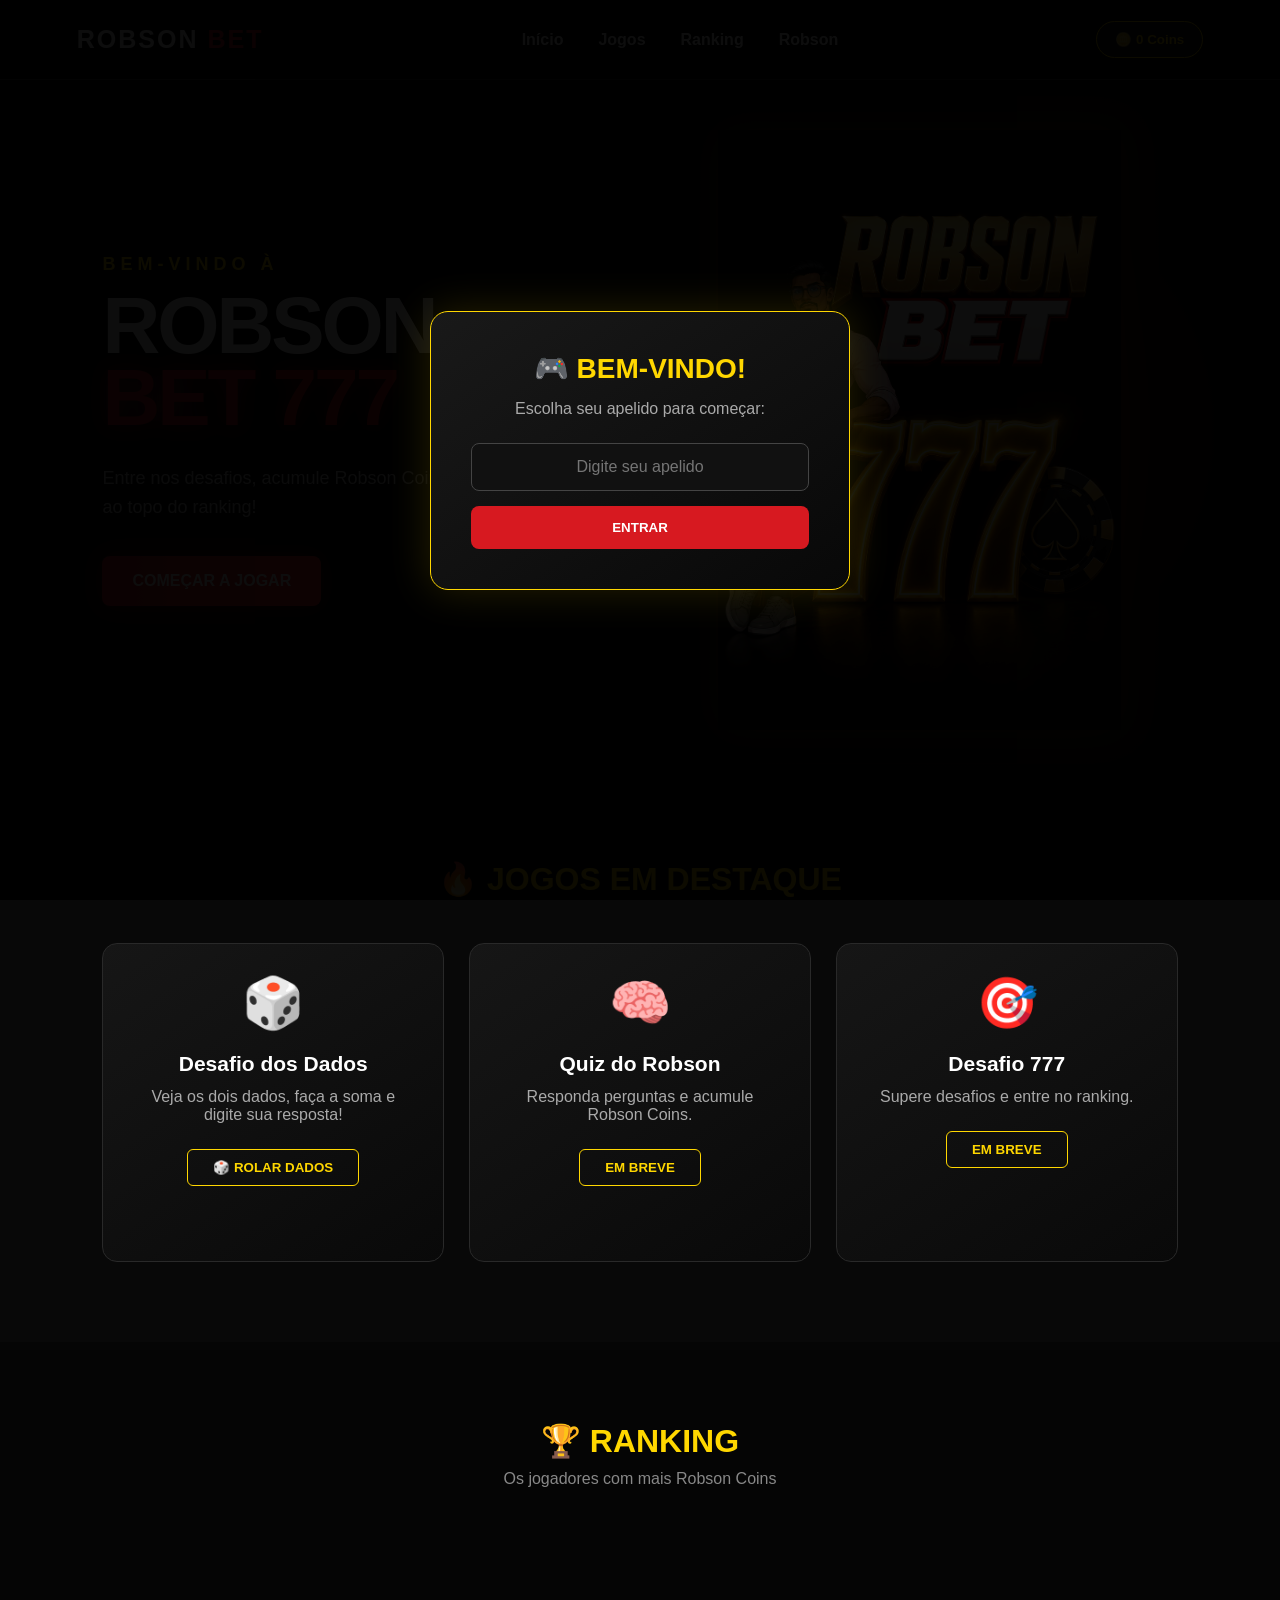
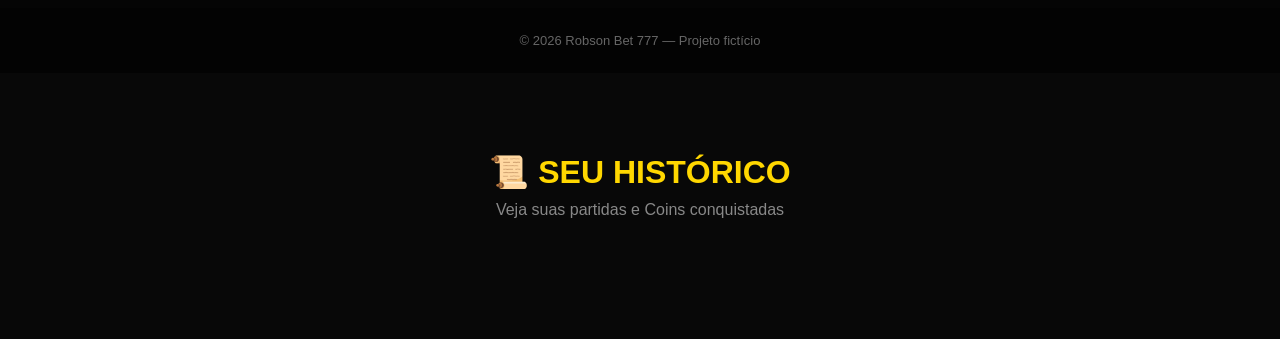
==== index.html @ c63aab95 "Add files via upload" ====
<!DOCTYPE html>
<html lang="pt-BR">

<head>
    <meta charset="UTF-8">
    <meta name="viewport" content="width=device-width, initial-scale=1.0">

    <title>Robson Bet 777</title>

    <link rel="stylesheet" href="style.css">
</head>

<body>

    <header>

        <div class="logo">
            ROBSON <span>BET</span>
        </div>

        <nav>
            <a href="#">Início</a>
            <a href="#jogos">Jogos</a>
            <a href="#ranking">Ranking</a>
            <a href="#">Robson</a>
        </nav>

        <button class="coins">
            🪙 <span id="coin-count">0</span> Coins
        </button>

    </header>


    <main>

        <section class="hero">

            <div class="hero-text">

                <p class="small-title">
                    BEM-VINDO À
                </p>

                <h1>
                    ROBSON<br>
                    <span>BET 777</span>
                </h1>

                <p class="description">
                    Entre nos desafios, acumule Robson Coins
                    e tente chegar ao topo do ranking!
                </p>

                <button
                    class="play-button"
                    onclick="irParaJogos()">
                    COMEÇAR A JOGAR
                </button>

            </div>


            <div class="hero-image">

                <img
                    src="robson.png"
                    alt="Robson">

            </div>

        </section>


        <section
            class="games"
            id="jogos">

            <h2>
                🔥 JOGOS EM DESTAQUE
            </h2>


            <div class="game-container">


                <!-- JOGO DOS DADOS -->

                <div class="game-card">

                    <div class="game-icon">
                        🎲
                    </div>

                    <h3>
                        Desafio dos Dados
                    </h3>

                    <p>
                        Veja os dois dados, faça a soma
                        e digite sua resposta!
                    </p>


                    <button
                        onclick="jogarDados()">
                        🎲 ROLAR DADOS
                    </button>


                    <div
                        id="dados"
                        class="dados">
                    </div>


                    <div
                        id="area-resposta"
                        class="area-resposta"
                        style="display: none;">

                        <input
                            type="number"
                            id="resposta-dados"
                            placeholder="Sua resposta">

                        <button
                            onclick="verificarResposta()">
                            RESPONDER
                        </button>

                    </div>


                    <div
                        id="resultado-dados"
                        class="resultado">
                    </div>

                </div>


                <!-- QUIZ -->

                <div class="game-card">

                    <div class="game-icon">
                        🧠
                    </div>

                    <h3>
                        Quiz do Robson
                    </h3>

                    <p>
                        Responda perguntas e acumule
                        Robson Coins.
                    </p>

                    <button>
                        EM BREVE
                    </button>

                </div>


                <!-- DESAFIO 777 -->

                <div class="game-card">

                    <div class="game-icon">
                        🎯
                    </div>

                    <h3>
                        Desafio 777
                    </h3>

                    <p>
                        Supere desafios e entre no ranking.
                    </p>

                    <button>
                        EM BREVE
                    </button>

                </div>

            </div>

        </section>

                </section>


        <!-- RANKING -->

        <section
            class="ranking"
            id="ranking">

            <h2>
                🏆 RANKING
            </h2>

            <p class="ranking-subtitle">
                Os jogadores com mais Robson Coins
            </p>

            <div class="ranking-list">

                <div class="ranking-player">
                    <span class="position">🥇</span>
                    <span class="player-name">Robson</span>
                    <span class="player-points">850</span>
                </div>

                <div class="ranking-player">
                    <span class="position">🥈</span>
                    <span class="player-name">Pedro</span>
                    <span class="player-points">720</span>
                </div>

                <div class="ranking-player">
                    <span class="position">🥉</span>
                    <span class="player-name">João</span>
                    <span class="player-points">650</span>
                </div>

                <div class="ranking-player">
                    <span class="position">4º</span>
                    <span class="player-name">Lucas</span>
                    <span class="player-points">510</span>
                </div>

                <div class="ranking-player">
                    <span class="position">5º</span>
                    <span class="player-name">Ana</span>
                    <span class="player-points">430</span>
                </div>

            </div>

        </section>


    </main>


    <footer>

        <p>
            © 2026 Robson Bet 777 — Projeto fictício
        </p>

    </footer>


    <script src="script.js"></script>

</body>

<div id="tela-apelido" class="tela-apelido">

    <div class="caixa-apelido">

        <h2>🎮 BEM-VINDO!</h2>

        <p>Escolha seu apelido para começar:</p>

        <input
            type="text"
            id="apelido"
            placeholder="Digite seu apelido"
            maxlength="15"
        >

        <button onclick="entrarNoJogo()">
            ENTRAR
        </button>

    </div>

</div>

</html>

<section class="historico" id="historico">

    <h2>📜 SEU HISTÓRICO</h2>

    <p class="historico-subtitle">
        Veja suas partidas e Coins conquistadas
    </p>

    <div id="lista-historico" class="lista-historico">
    </div>

</section>
---- style.css ----
/* =========================
   CONFIGURAÇÕES GERAIS
========================= */

* {
    margin: 0;
    padding: 0;
    box-sizing: border-box;
}

body {
    font-family: Arial, Helvetica, sans-serif;
    background: #050505;
    color: white;
}


/* =========================
   MENU
========================= */

header {
    height: 80px;
    display: flex;
    align-items: center;
    justify-content: space-between;

    padding: 0 6%;

    background: #080808;
    border-bottom: 1px solid #333;

    position: sticky;
    top: 0;
    z-index: 100;
}

.logo {
    font-size: 25px;
    font-weight: 900;
    letter-spacing: 2px;
}

.logo span {
    color: #d71920;
}

nav {
    display: flex;
    gap: 35px;
}

nav a {
    color: white;
    text-decoration: none;
    font-weight: bold;
    transition: 0.3s;
}

nav a:hover {
    color: #d71920;
}

.coins {
    background: #111;
    color: #ffd700;

    border: 1px solid #ffd700;
    border-radius: 20px;

    padding: 10px 18px;

    font-weight: bold;
}


/* =========================
   HERO
========================= */

.hero {
    min-height: 650px;

    display: flex;
    align-items: center;
    justify-content: space-between;

    padding: 50px 8%;

    background:
        radial-gradient(circle at 75% 50%, #4b0000 0%, #090000 25%, #050505 60%);
}

.hero-text {
    max-width: 550px;
    z-index: 2;
}

.small-title {
    color: #ffd700;
    font-size: 18px;
    font-weight: bold;
    letter-spacing: 5px;
    margin-bottom: 15px;
}

h1 {
    font-size: 80px;
    line-height: 0.9;
    font-weight: 900;
    letter-spacing: -3px;
}

h1 span {
    color: #d71920;
    text-shadow: 0 0 20px rgba(215, 25, 32, 0.6);
}

.description {
    margin-top: 30px;

    color: #ccc;

    font-size: 18px;
    line-height: 1.6;

    max-width: 480px;
}


/* =========================
   BOTÃO PRINCIPAL
========================= */

.play-button {
    margin-top: 35px;

    padding: 16px 30px;

    border: none;
    border-radius: 8px;

    background: linear-gradient(90deg, #d71920, #ff3333);

    color: white;

    font-size: 16px;
    font-weight: 900;

    cursor: pointer;

    box-shadow: 0 0 25px rgba(215, 25, 32, 0.4);

    transition: 0.3s;
}

.play-button:hover {
    transform: scale(1.05);

    box-shadow:
        0 0 15px #d71920,
        0 0 40px rgba(215, 25, 32, 0.5);
}


/* =========================
   IMAGEM DO ROBSON
========================= */

.hero-image {
    width: 48%;
    height: 600px;

    display: flex;
    align-items: center;
    justify-content: center;
}

.hero-image img {
    max-width: 100%;
    max-height: 600px;

    object-fit: contain;

    filter:
        drop-shadow(0 0 20px rgba(255, 215, 0, 0.25));

    transition: 0.4s;
}

.hero-image img:hover {
    transform: scale(1.03);
}


/* =========================
   JOGOS
========================= */

.games {
    padding: 80px 8%;

    background: #080808;
}

.games h2 {
    text-align: center;

    font-size: 32px;

    margin-bottom: 45px;

    color: #ffd700;
}

.game-container {
    display: grid;

    grid-template-columns:
        repeat(3, 1fr);

    gap: 25px;
}

.game-card {
    background: linear-gradient(
        145deg,
        #161616,
        #090909
    );

    border: 1px solid #292929;

    border-radius: 15px;

    padding: 30px;

    text-align: center;

    transition: 0.3s;
}

.game-card:hover {
    transform: translateY(-8px);

    border-color: #d71920;

    box-shadow:
        0 10px 30px rgba(215, 25, 32, 0.2);
}

.game-icon {
    font-size: 50px;

    margin-bottom: 20px;
}

.game-card h3 {
    font-size: 21px;

    margin-bottom: 12px;
}

.game-card p {
    color: #aaa;

    margin-bottom: 25px;
}

.game-card button {
    background: transparent;

    border: 1px solid #ffd700;

    color: #ffd700;

    padding: 10px 25px;

    border-radius: 6px;

    font-weight: bold;

    cursor: pointer;

    transition: 0.3s;
}

.game-card button:hover {
    background: #ffd700;

    color: #000;
}


/* =========================
   RODAPÉ
========================= */

footer {
    padding: 25px;

    text-align: center;

    background: #030303;

    color: #666;

    font-size: 13px;
}


/* =========================
   CELULAR
========================= */

@media (max-width: 800px) {

    header {
        padding: 0 20px;
    }

    nav {
        display: none;
    }

    .hero {
        flex-direction: column;

        text-align: center;

        padding: 60px 20px;
    }

    h1 {
        font-size: 55px;
    }

    .hero-image {
        width: 100%;
        height: 450px;
    }

    .game-container {
        grid-template-columns: 1fr;
    }
}
/* =========================
   DADOS
========================= */

.dados {
    display: flex;
    justify-content: center;
    gap: 20px;
    margin-top: 25px;
    margin-bottom: 20px;
}

.dado {
    width: 80px;
    height: 80px;

    background: white;
    border: 3px solid #ffd700;
    border-radius: 12px;

    display: grid;
    grid-template-columns: repeat(3, 1fr);
    grid-template-rows: repeat(3, 1fr);

    padding: 10px;

    box-shadow: 0 5px 20px rgba(255, 255, 255, 0.15);
}

.ponto {
    width: 13px;
    height: 13px;

    background: #050505;
    border-radius: 50%;

    align-self: center;
    justify-self: center;
}

.dado.rolando {
    animation: rolarDado 0.15s linear infinite;
}

@keyframes rolarDado {
    0% {
        transform: rotate(0deg);
    }

    25% {
        transform: rotate(8deg) scale(1.05);
    }

    50% {
        transform: rotate(-8deg) scale(0.95);
    }

    75% {
        transform: rotate(6deg) scale(1.03);
    }

    100% {
        transform: rotate(0deg);
    }
}
/* =========================
   ÁREA DE RESPOSTA
========================= */

.area-resposta {
    margin-top: 20px;
}

.area-resposta input {
    width: 150px;

    padding: 12px;

    border-radius: 7px;

    border: 1px solid #555;

    background: #111;

    color: white;

    font-size: 18px;

    text-align: center;

    outline: none;
}

.area-resposta input:focus {
    border-color: #ffd700;

    box-shadow:
        0 0 10px rgba(255, 215, 0, 0.3);
}

.area-resposta button {
    margin-top: 12px;

    padding: 11px 20px;

    border: none;

    border-radius: 7px;

    background: #ffd700;

    color: #000;

    font-weight: bold;

    cursor: pointer;

    transition: 0.3s;
}

.area-resposta button:hover {
    transform: scale(1.05);
}


/* =========================
   RESULTADO
========================= */

.resultado {
    margin-top: 20px;

    font-size: 17px;

    line-height: 1.7;
}


/* =========================
   RANKING
========================= */

.ranking {
    padding: 80px 8%;

    background: #050505;
}

.ranking h2 {
    text-align: center;

    font-size: 32px;

    margin-bottom: 10px;

    color: #ffd700;
}

.ranking-subtitle {
    text-align: center;

    color: #888;

    margin-bottom: 40px;
}

.ranking-list {
    max-width: 750px;

    margin: 0 auto;

    display: flex;

    flex-direction: column;

    gap: 12px;
}

.ranking-player {
    display: grid;

    grid-template-columns: 70px 1fr 100px;

    align-items: center;

    padding: 18px 25px;

    background: linear-gradient(
        145deg,
        #161616,
        #090909
    );

    border: 1px solid #292929;

    border-radius: 12px;

    transition: 0.3s;
}

.ranking-player:hover {
    transform: translateX(8px);

    border-color: #d71920;

    box-shadow:
        0 5px 20px rgba(215, 25, 32, 0.2);
}

.position {
    font-size: 22px;

    font-weight: bold;
}

.player-name {
    font-size: 18px;

    font-weight: bold;
}

.player-points {
    text-align: right;

    color: #ffd700;

    font-weight: bold;

    font-size: 18px;
}

/* =========================
   TELA DE APELIDO
========================= */

.tela-apelido {
    position: fixed;

    top: 0;
    left: 0;

    width: 100%;
    height: 100%;

    background: rgba(0, 0, 0, 0.95);

    display: flex;

    align-items: center;
    justify-content: center;

    z-index: 9999;
}

.caixa-apelido {
    width: 90%;
    max-width: 420px;

    padding: 40px;

    text-align: center;

    background: linear-gradient(
        145deg,
        #191919,
        #080808
    );

    border: 1px solid #ffd700;

    border-radius: 18px;

    box-shadow:
        0 0 40px rgba(255, 215, 0, 0.15);
}

.caixa-apelido h2 {
    color: #ffd700;

    margin-bottom: 15px;

    font-size: 28px;
}

.caixa-apelido p {
    color: #aaa;

    margin-bottom: 25px;
}

.caixa-apelido input {
    width: 100%;

    padding: 14px;

    background: #111;

    color: white;

    border: 1px solid #444;

    border-radius: 8px;

    font-size: 16px;

    text-align: center;

    outline: none;
}

.caixa-apelido input:focus {
    border-color: #ffd700;
}

.caixa-apelido button {
    width: 100%;

    margin-top: 15px;

    padding: 14px;

    border: none;

    border-radius: 8px;

    background: #d71920;

    color: white;

    font-weight: bold;

    cursor: pointer;

    transition: 0.3s;
}

.caixa-apelido button:hover {
    transform: scale(1.03);
}

/* =========================
   HISTÓRICO
========================= */

.historico {
    padding: 80px 8%;
    background: #080808;
}

.historico h2 {
    text-align: center;
    font-size: 32px;
    color: #ffd700;
    margin-bottom: 10px;
}

.historico-subtitle {
    text-align: center;
    color: #888;
    margin-bottom: 40px;
}

.lista-historico {
    max-width: 750px;
    margin: 0 auto;
    display: flex;
    flex-direction: column;
    gap: 12px;
}

.item-historico {
    display: flex;
    justify-content: space-between;
    align-items: center;
    padding: 18px 25px;
    background: linear-gradient(145deg, #161616, #090909);
    border: 1px solid #292929;
    border-radius: 12px;
}

.nome-jogo {
    font-weight: bold;
}

.pontos-historico {
    color: #ffd700;
    font-weight: bold;
}

.data-historico {
    color: #777;
    font-size: 13px;
}
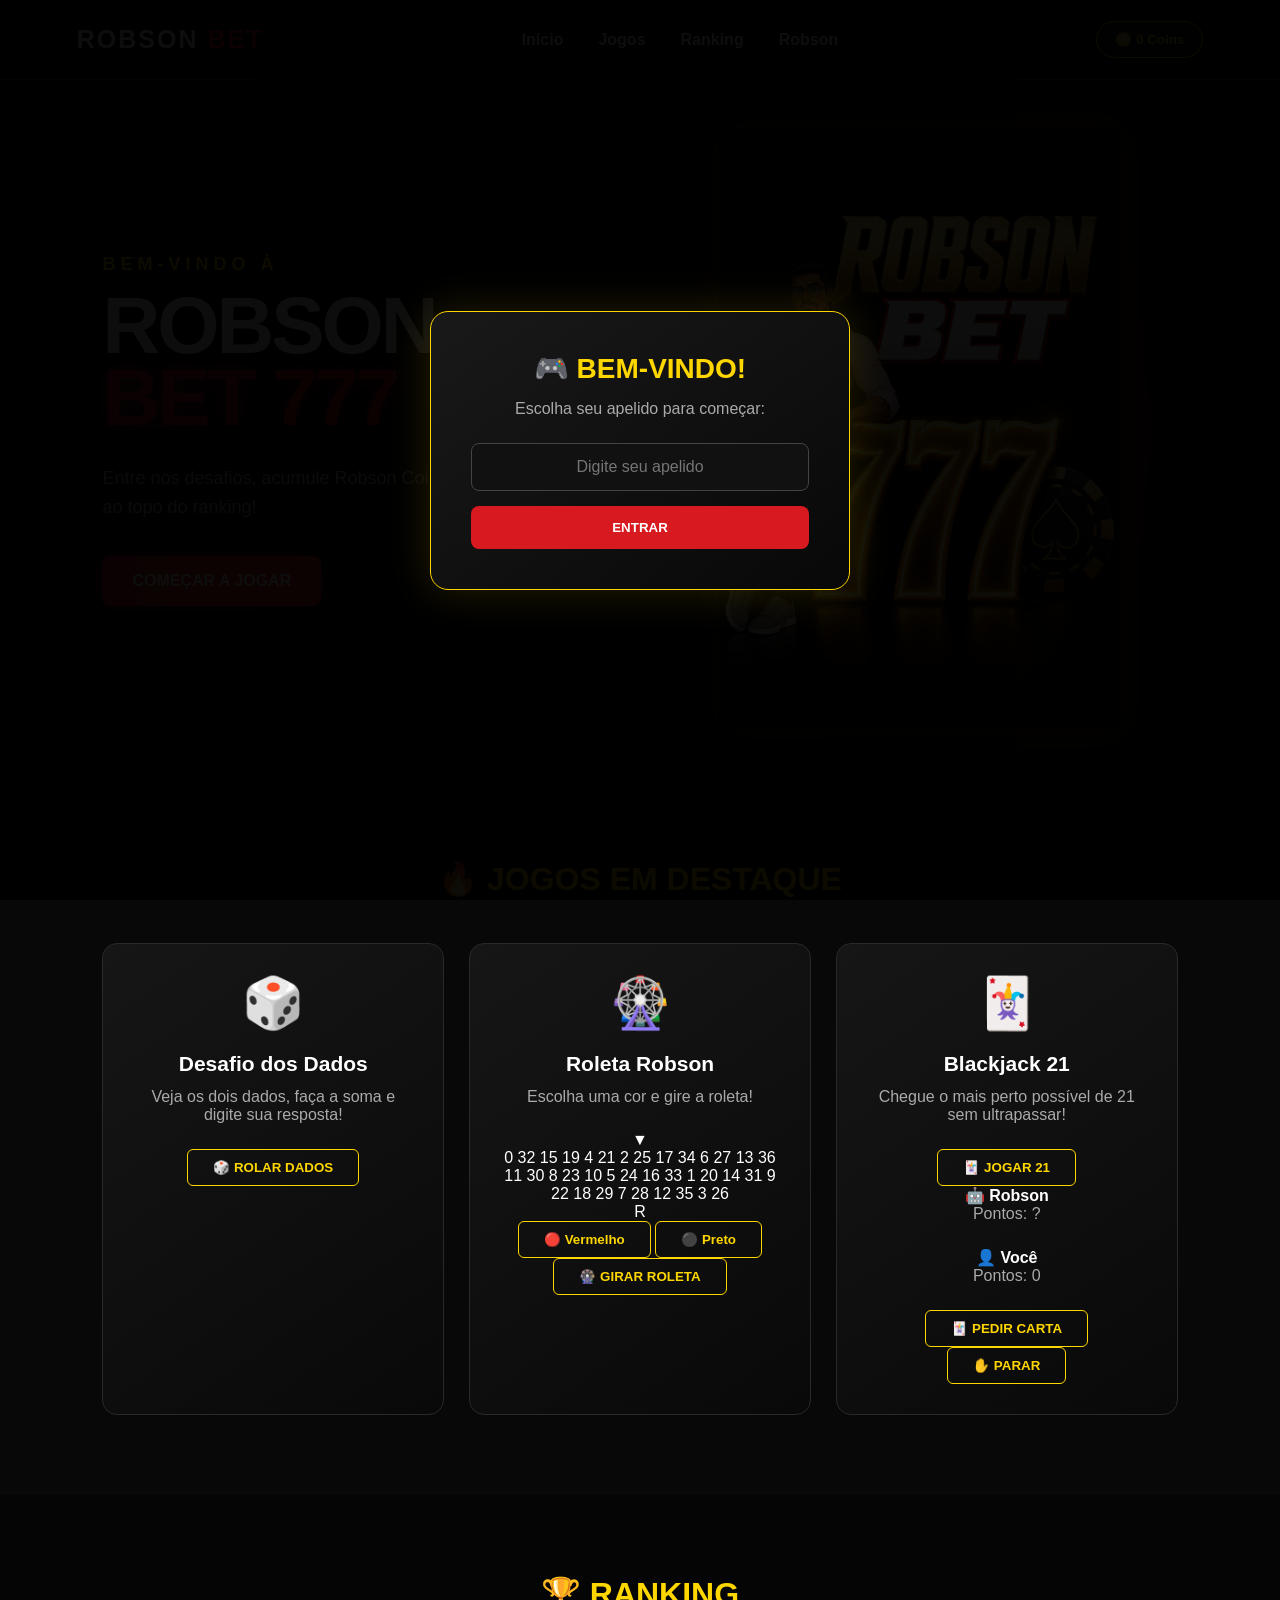
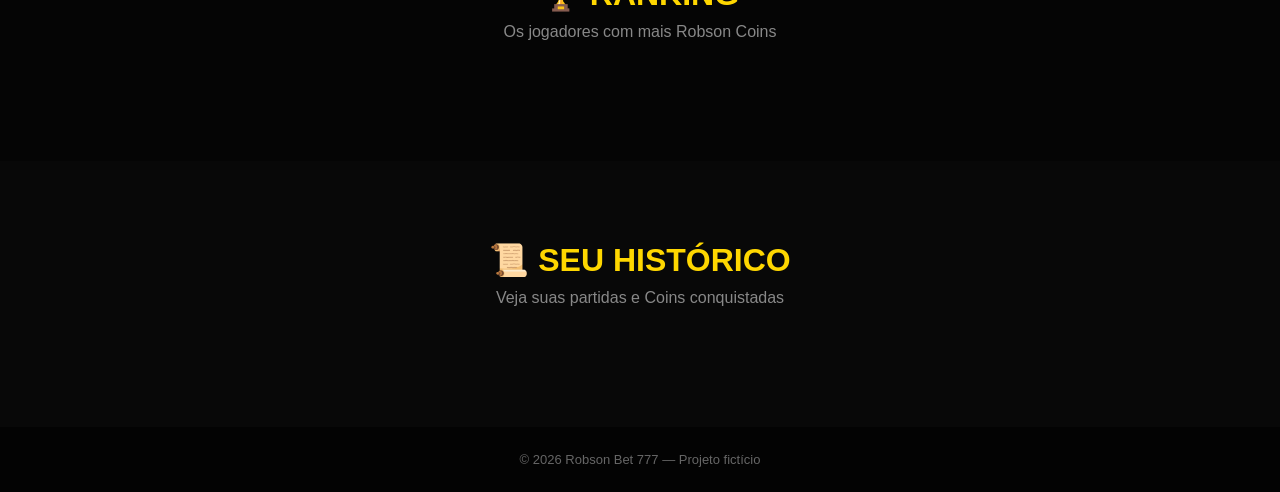
==== commit 0f706223: "Update index.html" ====
--- a/index.html
+++ b/index.html
@@ -2,15 +2,42 @@
 <html lang="pt-BR">
 
 <head>
+
     <meta charset="UTF-8">
+
     <meta name="viewport" content="width=device-width, initial-scale=1.0">
 
-    <title>Robson Bet 777</title>
-
-    <link rel="stylesheet" href="style.css">
+    <title>Robson BET 777 — Jogos</title>
+
+    <meta
+        name="description"
+        content="Robson BET 777 é um projeto fictício de jogos com Robson Coins."
+    >
+
+    <meta
+        name="robots"
+        content="index, follow"
+    >
+
+    <link
+        rel="canonical"
+        href="https://pedrokuppens-art.github.io/robson-bet-777/"
+    >
+
+    <link
+        rel="stylesheet"
+        href="style.css"
+    >
+
 </head>
 
+
 <body>
+
+
+    <!-- =========================
+         HEADER
+    ========================== -->
 
     <header>
 
@@ -18,21 +45,46 @@
             ROBSON <span>BET</span>
         </div>
 
+
         <nav>
-            <a href="#">Início</a>
-            <a href="#jogos">Jogos</a>
-            <a href="#ranking">Ranking</a>
-            <a href="#">Robson</a>
+
+            <a href="#">
+                Início
+            </a>
+
+            <a href="#jogos">
+                Jogos
+            </a>
+
+            <a href="#ranking">
+                Ranking
+            </a>
+
+            <a href="#">
+                Robson
+            </a>
+
         </nav>
 
+
         <button class="coins">
-            🪙 <span id="coin-count">0</span> Coins
+
+            🪙
+            <span id="coin-count">0</span>
+            Coins
+
         </button>
 
     </header>
 
 
+
     <main>
+
+
+        <!-- =========================
+             HERO
+        ========================== -->
 
         <section class="hero">
 
@@ -42,39 +94,61 @@
                     BEM-VINDO À
                 </p>
 
+
                 <h1>
+
                     ROBSON<br>
-                    <span>BET 777</span>
+
+                    <span>
+                        BET 777
+                    </span>
+
                 </h1>
 
+
                 <p class="description">
-                    Entre nos desafios, acumule Robson Coins
-                    e tente chegar ao topo do ranking!
+
+                    Entre nos desafios, acumule
+                    Robson Coins e tente chegar
+                    ao topo do ranking!
+
                 </p>
+
 
                 <button
                     class="play-button"
-                    onclick="irParaJogos()">
+                    onclick="irParaJogos()"
+                >
+
                     COMEÇAR A JOGAR
+
                 </button>
 
             </div>
+
 
 
             <div class="hero-image">
 
                 <img
                     src="robson.png"
-                    alt="Robson">
+                    alt="Robson"
+                >
 
             </div>
 
         </section>
 
+
+
+        <!-- =========================
+             JOGOS
+        ========================== -->
 
         <section
             class="games"
-            id="jogos">
+            id="jogos"
+        >
 
             <h2>
                 🔥 JOGOS EM DESTAQUE
@@ -84,7 +158,9 @@
             <div class="game-container">
 
 
-                <!-- JOGO DOS DADOS -->
+                <!-- =========================
+                     DADOS
+                ========================== -->
 
                 <div class="game-card">
 
@@ -92,41 +168,56 @@
                         🎲
                     </div>
 
+
                     <h3>
                         Desafio dos Dados
                     </h3>
 
+
                     <p>
-                        Veja os dois dados, faça a soma
-                        e digite sua resposta!
+
+                        Veja os dois dados,
+                        faça a soma e digite
+                        sua resposta!
+
                     </p>
 
 
                     <button
-                        onclick="jogarDados()">
+                        onclick="jogarDados()"
+                    >
+
                         🎲 ROLAR DADOS
+
                     </button>
 
 
                     <div
                         id="dados"
-                        class="dados">
+                        class="dados"
+                    >
                     </div>
 
 
                     <div
                         id="area-resposta"
                         class="area-resposta"
-                        style="display: none;">
+                        style="display: none;"
+                    >
 
                         <input
                             type="number"
                             id="resposta-dados"
-                            placeholder="Sua resposta">
+                            placeholder="Sua resposta"
+                        >
+
 
                         <button
-                            onclick="verificarResposta()">
+                            onclick="verificarResposta()"
+                        >
+
                             RESPONDER
+
                         </button>
 
                     </div>
@@ -134,166 +225,498 @@
 
                     <div
                         id="resultado-dados"
-                        class="resultado">
+                        class="resultado"
+                    >
                     </div>
 
                 </div>
 
 
-                <!-- QUIZ -->
-
-                <div class="game-card">
+
+               <!-- =========================
+     ROLETA ROBSON
+========================== -->
+
+<div class="game-card roleta-card">
+
+    <div class="game-icon">
+        🎡
+    </div>
+
+    <h3>
+        Roleta Robson
+    </h3>
+
+    <p>
+        Escolha uma cor e gire a roleta!
+    </p>
+
+
+    <!-- ROLETA -->
+
+    <div class="roleta-area">
+
+        <div class="roleta-seta">
+            ▼
+        </div>
+
+        <div
+            id="roleta"
+            class="roleta"
+        >
+
+            <div class="roleta-numeros">
+
+                <span>0</span>
+                <span>32</span>
+                <span>15</span>
+                <span>19</span>
+                <span>4</span>
+                <span>21</span>
+                <span>2</span>
+                <span>25</span>
+                <span>17</span>
+                <span>34</span>
+                <span>6</span>
+                <span>27</span>
+                <span>13</span>
+                <span>36</span>
+                <span>11</span>
+                <span>30</span>
+                <span>8</span>
+                <span>23</span>
+                <span>10</span>
+                <span>5</span>
+                <span>24</span>
+                <span>16</span>
+                <span>33</span>
+                <span>1</span>
+                <span>20</span>
+                <span>14</span>
+                <span>31</span>
+                <span>9</span>
+                <span>22</span>
+                <span>18</span>
+                <span>29</span>
+                <span>7</span>
+                <span>28</span>
+                <span>12</span>
+                <span>35</span>
+                <span>3</span>
+                <span>26</span>
+
+            </div>
+
+            <div class="roleta-centro">
+                R
+            </div>
+
+        </div>
+
+    </div>
+
+
+    <!-- ESCOLHA -->
+
+    <div class="roleta-opcoes">
+
+        <button
+            class="roleta-cor vermelho"
+            onclick="escolherCorRoleta('vermelho')"
+        >
+            🔴 Vermelho
+        </button>
+
+
+        <button
+            class="roleta-cor preto"
+            onclick="escolherCorRoleta('preto')"
+        >
+            ⚫ Preto
+        </button>
+
+    </div>
+
+
+    <!-- GIRAR -->
+
+    <button
+        class="botao-roleta"
+        onclick="girarRoleta()"
+    >
+        🎡 GIRAR ROLETA
+    </button>
+
+
+    <!-- RESULTADO -->
+
+    <div
+        id="resultado-roleta"
+        class="resultado-roleta"
+    ></div>
+
+</div>
+
+
+
+                <!-- =========================
+                     BLACKJACK
+                ========================== -->
+
+                <div class="game-card blackjack-card">
 
                     <div class="game-icon">
-                        🧠
+                        🃏
                     </div>
 
+
                     <h3>
-                        Quiz do Robson
+                        Blackjack 21
                     </h3>
 
+
                     <p>
-                        Responda perguntas e acumule
-                        Robson Coins.
+
+                        Chegue o mais perto
+                        possível de 21 sem
+                        ultrapassar!
+
                     </p>
 
-                    <button>
-                        EM BREVE
+
+                    <button
+                        onclick="iniciarBlackjack()"
+                    >
+
+                        🃏 JOGAR 21
+
                     </button>
 
+
+
+                    <div
+                        id="blackjack-jogo"
+                        class="blackjack-jogo"
+                    >
+
+
+                        <!-- ROBSON -->
+
+                        <div class="blackjack-area">
+
+                            <h4>
+                                🤖 Robson
+                            </h4>
+
+
+                            <div
+                                id="cartas-robson"
+                                class="cartas"
+                            >
+                            </div>
+
+
+                            <p id="pontos-robson">
+                                Pontos: ?
+                            </p>
+
+                        </div>
+
+
+
+                        <!-- JOGADOR -->
+
+                        <div class="blackjack-area">
+
+                            <h4>
+                                👤 Você
+                            </h4>
+
+
+                            <div
+                                id="cartas-jogador"
+                                class="cartas"
+                            >
+                            </div>
+
+
+                            <p id="pontos-jogador">
+                                Pontos: 0
+                            </p>
+
+                        </div>
+
+
+
+                        <!-- BOTÕES -->
+
+                        <div class="blackjack-acoes">
+
+                            <button
+                                id="pedir-carta"
+                                onclick="pedirCarta()"
+                                disabled
+                            >
+
+                                🃏 PEDIR CARTA
+
+                            </button>
+
+
+                            <button
+                                id="parar-blackjack"
+                                onclick="pararBlackjack()"
+                                disabled
+                            >
+
+                                ✋ PARAR
+
+                            </button>
+
+                        </div>
+
+
+
+                        <!-- RESULTADO -->
+
+                        <div
+                            id="resultado-blackjack"
+                            class="resultado-blackjack"
+                        >
+                        </div>
+
+
+                    </div>
+
                 </div>
 
 
-                <!-- DESAFIO 777 -->
-
-                <div class="game-card">
-
-                    <div class="game-icon">
-                        🎯
-                    </div>
-
-                    <h3>
-                        Desafio 777
-                    </h3>
-
-                    <p>
-                        Supere desafios e entre no ranking.
-                    </p>
-
-                    <button>
-                        EM BREVE
-                    </button>
-
-                </div>
-
             </div>
 
         </section>
 
-                </section>
-
-
-        <!-- RANKING -->
+
+
+        <!-- =========================
+             RANKING
+        ========================== -->
 
         <section
             class="ranking"
-            id="ranking">
+            id="ranking"
+        >
 
             <h2>
                 🏆 RANKING
             </h2>
 
+
             <p class="ranking-subtitle">
-                Os jogadores com mais Robson Coins
+
+                Os jogadores com mais
+                Robson Coins
+
             </p>
 
+
             <div class="ranking-list">
 
+
                 <div class="ranking-player">
-                    <span class="position">🥇</span>
-                    <span class="player-name">Robson</span>
-                    <span class="player-points">850</span>
+
+                    <span class="position">
+                        🥇
+                    </span>
+
+                    <span class="player-name">
+                        Robson
+                    </span>
+
+                    <span class="player-points">
+                        850
+                    </span>
+
                 </div>
 
+
+
                 <div class="ranking-player">
-                    <span class="position">🥈</span>
-                    <span class="player-name">Pedro</span>
-                    <span class="player-points">720</span>
+
+                    <span class="position">
+                        🥈
+                    </span>
+
+                    <span class="player-name">
+                        Pedro
+                    </span>
+
+                    <span class="player-points">
+                        720
+                    </span>
+
                 </div>
 
+
+
                 <div class="ranking-player">
-                    <span class="position">🥉</span>
-                    <span class="player-name">João</span>
-                    <span class="player-points">650</span>
+
+                    <span class="position">
+                        🥉
+                    </span>
+
+                    <span class="player-name">
+                        João
+                    </span>
+
+                    <span class="player-points">
+                        650
+                    </span>
+
                 </div>
 
+
+
                 <div class="ranking-player">
-                    <span class="position">4º</span>
-                    <span class="player-name">Lucas</span>
-                    <span class="player-points">510</span>
+
+                    <span class="position">
+                        4º
+                    </span>
+
+                    <span class="player-name">
+                        Lucas
+                    </span>
+
+                    <span class="player-points">
+                        510
+                    </span>
+
                 </div>
 
+
+
                 <div class="ranking-player">
-                    <span class="position">5º</span>
-                    <span class="player-name">Ana</span>
-                    <span class="player-points">430</span>
+
+                    <span class="position">
+                        5º
+                    </span>
+
+                    <span class="player-name">
+                        Ana
+                    </span>
+
+                    <span class="player-points">
+                        430
+                    </span>
+
                 </div>
 
+
             </div>
 
         </section>
 
 
+
+        <!-- =========================
+             HISTÓRICO
+        ========================== -->
+
+        <section
+            class="historico"
+            id="historico"
+        >
+
+            <h2>
+                📜 SEU HISTÓRICO
+            </h2>
+
+
+            <p class="historico-subtitle">
+
+                Veja suas partidas e
+                Coins conquistadas
+
+            </p>
+
+
+            <div
+                id="lista-historico"
+                class="lista-historico"
+            >
+            </div>
+
+        </section>
+
+
     </main>
 
 
+
+    <!-- =========================
+         FOOTER
+    ========================== -->
+
     <footer>
 
         <p>
-            © 2026 Robson Bet 777 — Projeto fictício
+
+            © 2026 Robson Bet 777
+            — Projeto fictício
+
         </p>
 
     </footer>
 
 
+
+    <!-- =========================
+         TELA DE APELIDO
+    ========================== -->
+
+    <div
+        id="tela-apelido"
+        class="tela-apelido"
+    >
+
+        <div class="caixa-apelido">
+
+            <h2>
+                🎮 BEM-VINDO!
+            </h2>
+
+
+            <p>
+                Escolha seu apelido para começar:
+            </p>
+
+
+            <input
+                type="text"
+                id="apelido"
+                placeholder="Digite seu apelido"
+                maxlength="15"
+            >
+
+
+            <button
+                onclick="entrarNoJogo()"
+            >
+
+                ENTRAR
+
+            </button>
+
+        </div>
+
+    </div>
+
+
+
+    <!-- JAVASCRIPT -->
+
     <script src="script.js"></script>
 
+
 </body>
 
-<div id="tela-apelido" class="tela-apelido">
-
-    <div class="caixa-apelido">
-
-        <h2>🎮 BEM-VINDO!</h2>
-
-        <p>Escolha seu apelido para começar:</p>
-
-        <input
-            type="text"
-            id="apelido"
-            placeholder="Digite seu apelido"
-            maxlength="15"
-        >
-
-        <button onclick="entrarNoJogo()">
-            ENTRAR
-        </button>
-
-    </div>
-
-</div>
-
 </html>
-
-<section class="historico" id="historico">
-
-    <h2>📜 SEU HISTÓRICO</h2>
-
-    <p class="historico-subtitle">
-        Veja suas partidas e Coins conquistadas
-    </p>
-
-    <div id="lista-historico" class="lista-historico">
-    </div>
-
-</section>
